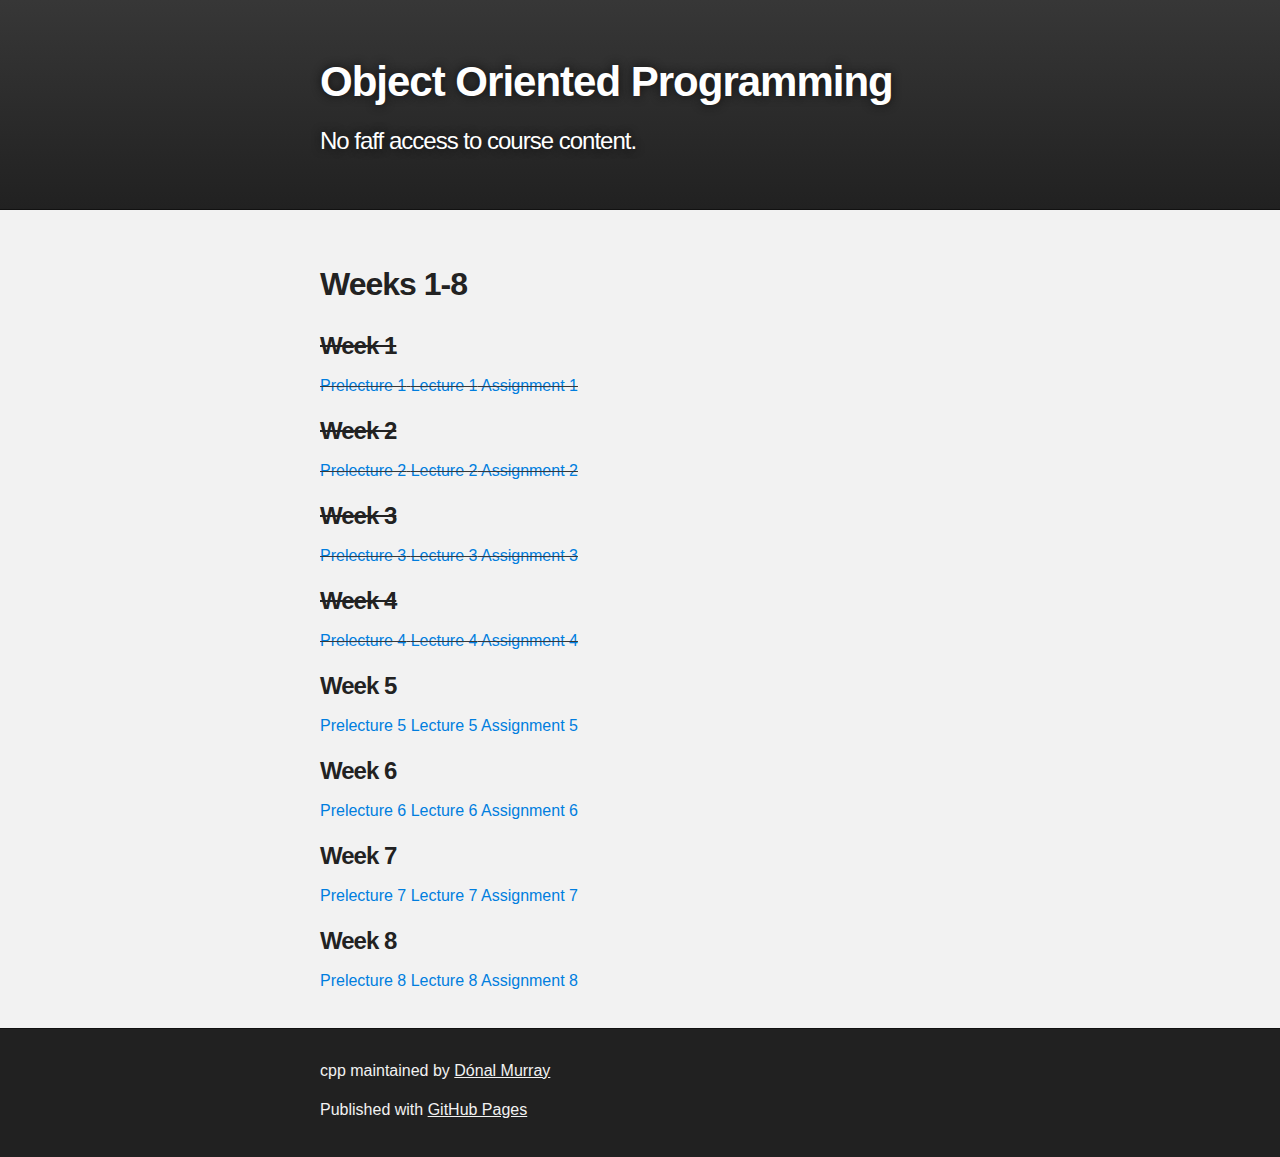
==== docs/index.html @ d68805d3 "Update website. Move to index and local css file to allow changes in future" ====
<!DOCTYPE html>
<html>

  <head>
    <meta charset='utf-8'>
    <meta http-equiv="X-UA-Compatible" content="chrome=1">
    <meta name="viewport" content="width=device-width,maximum-scale=2">
    <meta name="description" content="Object Oriented Programming : UoM C++ course assignments and final project">

    <link rel="stylesheet" type="text/css" media="screen" href="style.css">

    <title>Object Oriented Programming</title>
  </head>

  <body>

    <!-- HEADER -->
    <div id="header_wrap" class="outer">
        <header class="inner">
          <h1 id="project_title">Object Oriented Programming</h1>
          <h2 id="project_tagline">No faff access to course content.</h2>
        </header>
    </div>

    <!-- MAIN CONTENT -->
    <div id="main_content_wrap" class="outer">
      <section id="main_content" class="inner">
        <h2 id="weeks-1-8">Weeks 1-8</h2>
<h3 id="week-1"><del>Week 1</del></h3>
<p><del><a href="http://theory.physics.manchester.ac.uk/~mccsnrw/cplusplus/PreLecture1.pdf">Prelecture 1</a>
<a href="http://theory.physics.manchester.ac.uk/~mccsnrw/cplusplus/Lecture1.pdf">Lecture 1</a>
<a href="http://theory.physics.manchester.ac.uk/~mccsnrw/cplusplus/Assignment1.html">Assignment 1</a></del></p>

<h3 id="week-2"><del>Week 2</del></h3>
<p><del><a href="http://theory.physics.manchester.ac.uk/~mccsnrw/cplusplus/PreLecture2.pdf">Prelecture 2</a>
<a href="http://theory.physics.manchester.ac.uk/~mccsnrw/cplusplus/Lecture2.pdf">Lecture 2</a>
<a href="http://theory.physics.manchester.ac.uk/~mccsnrw/cplusplus/Assignment2.html">Assignment 2</a></del></p>

<h3 id="week-3"><del>Week 3</del></h3>
<p><del><a href="http://theory.physics.manchester.ac.uk/~mccsnrw/cplusplus/PreLecture3.pdf">Prelecture 3</a>
<a href="http://theory.physics.manchester.ac.uk/~mccsnrw/cplusplus/Lecture3.pdf">Lecture 3</a>
<a href="http://theory.physics.manchester.ac.uk/~mccsnrw/cplusplus/Assignment3.html">Assignment 3</a></del></p>

<h3 id="week-4"><del>Week 4</del></h3>
<p><del><a href="http://theory.physics.manchester.ac.uk/~mccsnrw/cplusplus/PreLecture4.pdf">Prelecture 4</a>
<a href="http://theory.physics.manchester.ac.uk/~mccsnrw/cplusplus/Lecture4.pdf">Lecture 4</a>
<a href="http://theory.physics.manchester.ac.uk/~mccsnrw/cplusplus/Assignment4.html">Assignment 4</a></del></p>

<h3 id="week-5">Week 5</h3>
<p><a href="http://theory.physics.manchester.ac.uk/~mccsnrw/cplusplus/PreLecture5.pdf">Prelecture 5</a>
<a href="http://theory.physics.manchester.ac.uk/~mccsnrw/cplusplus/Lecture5.pdf">Lecture 5</a>
<a href="http://theory.physics.manchester.ac.uk/~mccsnrw/cplusplus/Assignment5.html">Assignment 5</a></p>

<h3 id="week-6">Week 6</h3>
<p><a href="http://theory.physics.manchester.ac.uk/~mccsnrw/cplusplus/PreLecture6.pdf">Prelecture 6</a>
<a href="http://theory.physics.manchester.ac.uk/~mccsnrw/cplusplus/Lecture6.pdf">Lecture 6</a>
<a href="http://theory.physics.manchester.ac.uk/~mccsnrw/cplusplus/Assignment6.html">Assignment 6</a></p>

<h3 id="week-7">Week 7</h3>
<p><a href="http://theory.physics.manchester.ac.uk/~mccsnrw/cplusplus/PreLecture7.pdf">Prelecture 7</a>
<a href="http://theory.physics.manchester.ac.uk/~mccsnrw/cplusplus/Lecture7.pdf">Lecture 7</a>
<a href="http://theory.physics.manchester.ac.uk/~mccsnrw/cplusplus/Assignment7.html">Assignment 7</a></p>

<h3 id="week-8">Week 8</h3>
<p><a href="http://theory.physics.manchester.ac.uk/~mccsnrw/cplusplus/PreLecture8.pdf">Prelecture 8</a>
<a href="http://theory.physics.manchester.ac.uk/~mccsnrw/cplusplus/Lecture8.pdf">Lecture 8</a>
<a href="http://theory.physics.manchester.ac.uk/~mccsnrw/cplusplus/Assignment8.html">Assignment 8</a></p>

      </section>
    </div>

    <!-- FOOTER  -->
    <div id="footer_wrap" class="outer">
      <footer class="inner">

        <p class="copyright">cpp maintained by <a href="https://github.com/seadanda">Dónal Murray</a></p>

        <p>Published with <a href="https://pages.github.com">GitHub Pages</a></p>
      </footer>
    </div>


  </body>
</html>
---- docs/style.css ----
.highlight table td { padding: 5px; }

.highlight table pre { margin: 0; }

.highlight .cm { color: #999988; font-style: italic; }

.highlight .cp { color: #999999; font-weight: bold; }

.highlight .c1 { color: #999988; font-style: italic; }

.highlight .cs { color: #999999; font-weight: bold; font-style: italic; }

.highlight .c, .highlight .cd { color: #999988; font-style: italic; }

.highlight .err { color: #a61717; background-color: #e3d2d2; }

.highlight .gd { color: #000000; background-color: #ffdddd; }

.highlight .ge { color: #000000; font-style: italic; }

.highlight .gr { color: #aa0000; }

.highlight .gh { color: #999999; }

.highlight .gi { color: #000000; background-color: #ddffdd; }

.highlight .go { color: #888888; }

.highlight .gp { color: #555555; }

.highlight .gs { font-weight: bold; }

.highlight .gu { color: #aaaaaa; }

.highlight .gt { color: #aa0000; }

.highlight .kc { color: #000000; font-weight: bold; }

.highlight .kd { color: #000000; font-weight: bold; }

.highlight .kn { color: #000000; font-weight: bold; }

.highlight .kp { color: #000000; font-weight: bold; }

.highlight .kr { color: #000000; font-weight: bold; }

.highlight .kt { color: #445588; font-weight: bold; }

.highlight .k, .highlight .kv { color: #000000; font-weight: bold; }

.highlight .mf { color: #009999; }

.highlight .mh { color: #009999; }

.highlight .il { color: #009999; }

.highlight .mi { color: #009999; }

.highlight .mo { color: #009999; }

.highlight .m, .highlight .mb, .highlight .mx { color: #009999; }

.highlight .sb { color: #d14; }

.highlight .sc { color: #d14; }

.highlight .sd { color: #d14; }

.highlight .s2 { color: #d14; }

.highlight .se { color: #d14; }

.highlight .sh { color: #d14; }

.highlight .si { color: #d14; }

.highlight .sx { color: #d14; }

.highlight .sr { color: #009926; }

.highlight .s1 { color: #d14; }

.highlight .ss { color: #990073; }

.highlight .s { color: #d14; }

.highlight .na { color: #008080; }

.highlight .bp { color: #999999; }

.highlight .nb { color: #0086B3; }

.highlight .nc { color: #445588; font-weight: bold; }

.highlight .no { color: #008080; }

.highlight .nd { color: #3c5d5d; font-weight: bold; }

.highlight .ni { color: #800080; }

.highlight .ne { color: #990000; font-weight: bold; }

.highlight .nf { color: #990000; font-weight: bold; }

.highlight .nl { color: #990000; font-weight: bold; }

.highlight .nn { color: #555555; }

.highlight .nt { color: #000080; }

.highlight .vc { color: #008080; }

.highlight .vg { color: #008080; }

.highlight .vi { color: #008080; }

.highlight .nv { color: #008080; }

.highlight .ow { color: #000000; font-weight: bold; }

.highlight .o { color: #000000; font-weight: bold; }

.highlight .w { color: #bbbbbb; }

.highlight { background-color: #f8f8f8; }

/*******************************************************************************
MeyerWeb Reset
*******************************************************************************/
html, body, div, span, applet, object, iframe, h1, h2, h3, h4, h5, h6, p, blockquote, pre, a, abbr, acronym, address, big, cite, code, del, dfn, em, img, ins, kbd, q, s, samp, small, strike, strong, sub, sup, tt, var, b, u, i, center, dl, dt, dd, ol, ul, li, fieldset, form, label, legend, table, caption, tbody, tfoot, thead, tr, th, td, article, aside, canvas, details, embed, figure, figcaption, footer, header, hgroup, menu, nav, output, ruby, section, summary, time, mark, audio, video { margin: 0; padding: 0; border: 0; font: inherit; vertical-align: baseline; }

/* HTML5 display-role reset for older browsers */
article, aside, details, figcaption, figure, footer, header, hgroup, menu, nav, section { display: block; }

ol, ul { list-style: none; }

table { border-collapse: collapse; border-spacing: 0; }

/*******************************************************************************
Theme Styles
*******************************************************************************/
body { box-sizing: border-box; color: #373737; background: #212121; font-size: 16px; font-family: 'Myriad Pro', Calibri, Helvetica, Arial, sans-serif; line-height: 1.5; -webkit-font-smoothing: antialiased; }

h1, h2, h3, h4, h5, h6 { margin: 10px 0; font-weight: 700; color: #222222; font-family: 'Lucida Grande', 'Calibri', Helvetica, Arial, sans-serif; letter-spacing: -1px; }

h1 { font-size: 36px; font-weight: 700; }

h2 { padding-bottom: 10px; font-size: 32px; background: url("../images/bg_hr.png") repeat-x bottom; }

h3 { font-size: 24px; }

h4 { font-size: 21px; }

h5 { font-size: 18px; }

h6 { font-size: 16px; }

p { margin: 10px 0 15px 0; }

footer p { color: #f2f2f2; }

a { text-decoration: none; color: #007edf; text-shadow: none; transition: color 0.5s ease; transition: text-shadow 0.5s ease; -webkit-transition: color 0.5s ease; -webkit-transition: text-shadow 0.5s ease; -moz-transition: color 0.5s ease; -moz-transition: text-shadow 0.5s ease; -o-transition: color 0.5s ease; -o-transition: text-shadow 0.5s ease; -ms-transition: color 0.5s ease; -ms-transition: text-shadow 0.5s ease; }

a:hover, a:focus { text-decoration: underline; }

footer a { color: #F2F2F2; text-decoration: underline; }

em { font-style: italic; }

strong { font-weight: bold; }

img { position: relative; margin: 0 auto; max-width: 739px; padding: 5px; margin: 10px 0 10px 0; border: 1px solid #ebebeb; box-shadow: 0 0 5px #ebebeb; -webkit-box-shadow: 0 0 5px #ebebeb; -moz-box-shadow: 0 0 5px #ebebeb; -o-box-shadow: 0 0 5px #ebebeb; -ms-box-shadow: 0 0 5px #ebebeb; }

p img { display: inline; margin: 0; padding: 0; vertical-align: middle; text-align: center; border: none; }

pre, code { width: 100%; color: #222; background-color: #fff; font-family: Monaco, "Bitstream Vera Sans Mono", "Lucida Console", Terminal, monospace; font-size: 14px; border-radius: 2px; -moz-border-radius: 2px; -webkit-border-radius: 2px; }

pre { width: 100%; padding: 10px; box-shadow: 0 0 10px rgba(0, 0, 0, 0.1); overflow: auto; }

code { padding: 3px; margin: 0 3px; box-shadow: 0 0 10px rgba(0, 0, 0, 0.1); }

pre code { display: block; box-shadow: none; }

blockquote { color: #666; margin-bottom: 20px; padding: 0 0 0 20px; border-left: 3px solid #bbb; }

ul, ol, dl { margin-bottom: 15px; }

ul { list-style-position: inside; list-style: disc; padding-left: 20px; }

ol { list-style-position: inside; list-style: decimal; padding-left: 20px; }

dl dt { font-weight: bold; }

dl dd { padding-left: 20px; font-style: italic; }

dl p { padding-left: 20px; font-style: italic; }

hr { height: 1px; margin-bottom: 5px; border: none; background: url("../images/bg_hr.png") repeat-x center; }

table { border: 1px solid #373737; margin-bottom: 20px; text-align: left; }

th { font-family: 'Lucida Grande', 'Helvetica Neue', Helvetica, Arial, sans-serif; padding: 10px; background: #373737; color: #fff; }

td { padding: 10px; border: 1px solid #373737; }

form { background: #f2f2f2; padding: 20px; }

/*******************************************************************************
Full-Width Styles
*******************************************************************************/
.outer { width: 100%; }

.inner { position: relative; max-width: 640px; padding: 20px 10px; margin: 0 auto; }

#forkme_banner { display: block; position: absolute; top: 0; right: 10px; z-index: 10; padding: 10px 50px 10px 10px; color: #fff; background: url("../images/blacktocat.png") #0090ff no-repeat 95% 50%; font-weight: 700; box-shadow: 0 0 10px rgba(0, 0, 0, 0.5); border-bottom-left-radius: 2px; border-bottom-right-radius: 2px; }

#header_wrap { background: #212121; background: -moz-linear-gradient(top, #373737, #212121); background: -webkit-linear-gradient(top, #373737, #212121); background: -ms-linear-gradient(top, #373737, #212121); background: -o-linear-gradient(top, #373737, #212121); background: linear-gradient(top, #373737, #212121); }

#header_wrap .inner { padding: 50px 10px 30px 10px; }

#project_title { margin: 0; color: #fff; font-size: 42px; font-weight: 700; text-shadow: #111 0px 0px 10px; }

#project_tagline { color: #fff; font-size: 24px; font-weight: 300; background: none; text-shadow: #111 0px 0px 10px; }

#downloads { position: absolute; width: 210px; z-index: 10; bottom: -40px; right: 0; height: 70px; background: url("../images/icon_download.png") no-repeat 0% 90%; }

.zip_download_link { display: block; float: right; width: 90px; height: 70px; text-indent: -5000px; overflow: hidden; background: url(../images/sprite_download.png) no-repeat bottom left; }

.tar_download_link { display: block; float: right; width: 90px; height: 70px; text-indent: -5000px; overflow: hidden; background: url(../images/sprite_download.png) no-repeat bottom right; margin-left: 10px; }

.zip_download_link:hover { background: url(../images/sprite_download.png) no-repeat top left; }

.tar_download_link:hover { background: url(../images/sprite_download.png) no-repeat top right; }

#main_content_wrap { background: #f2f2f2; border-top: 1px solid #111; border-bottom: 1px solid #111; }

#main_content { padding-top: 40px; }

#footer_wrap { background: #212121; }

/*******************************************************************************
Small Device Styles
*******************************************************************************/
@media screen and (max-width: 480px) { body { font-size: 14px; }
  #downloads { display: none; }
  .inner { min-width: 320px; max-width: 480px; }
  #project_title { font-size: 32px; }
  h1 { font-size: 28px; }
  h2 { font-size: 24px; }
  h3 { font-size: 21px; }
  h4 { font-size: 18px; }
  h5 { font-size: 14px; }
  h6 { font-size: 12px; }
  code, pre { min-width: 320px; max-width: 480px; font-size: 11px; } }
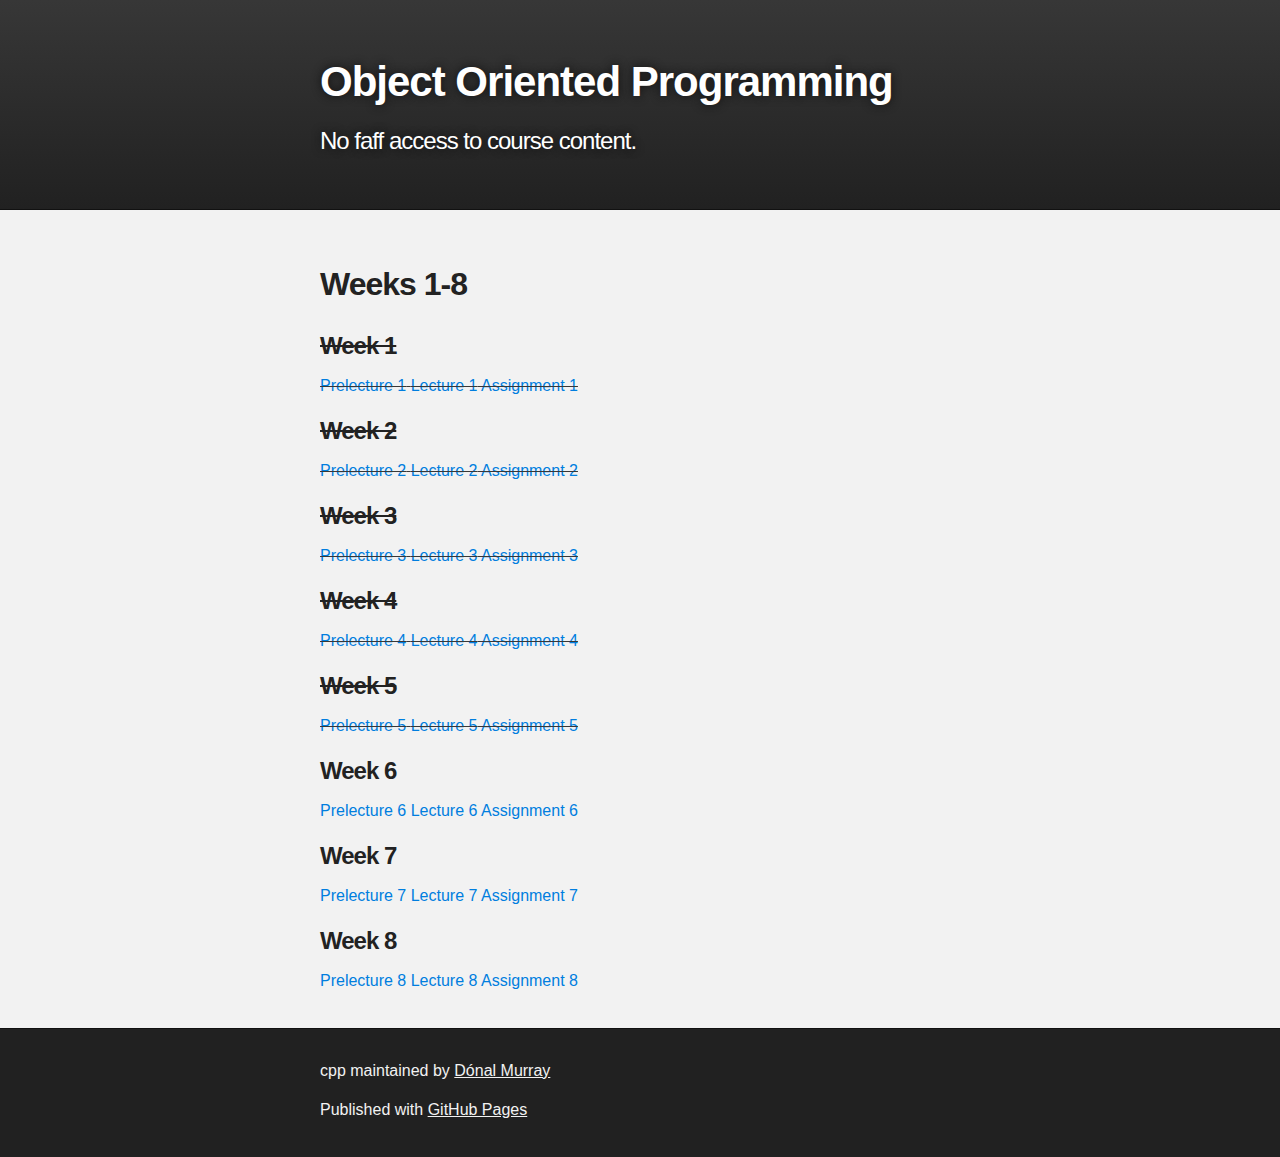
==== commit 87b2414b: "week 6 update" ====
--- a/docs/index.html
+++ b/docs/index.html
@@ -46,10 +46,10 @@
 <a href="http://theory.physics.manchester.ac.uk/~mccsnrw/cplusplus/Lecture4.pdf">Lecture 4</a>
 <a href="http://theory.physics.manchester.ac.uk/~mccsnrw/cplusplus/Assignment4.html">Assignment 4</a></del></p>
 
-<h3 id="week-5">Week 5</h3>
-<p><a href="http://theory.physics.manchester.ac.uk/~mccsnrw/cplusplus/PreLecture5.pdf">Prelecture 5</a>
+<h3 id="week-5"><del>Week 5</del></h3>
+<p><del><a href="http://theory.physics.manchester.ac.uk/~mccsnrw/cplusplus/PreLecture5.pdf">Prelecture 5</a>
 <a href="http://theory.physics.manchester.ac.uk/~mccsnrw/cplusplus/Lecture5.pdf">Lecture 5</a>
-<a href="http://theory.physics.manchester.ac.uk/~mccsnrw/cplusplus/Assignment5.html">Assignment 5</a></p>
+<a href="http://theory.physics.manchester.ac.uk/~mccsnrw/cplusplus/Assignment5.html">Assignment 5</a></del></p>
 
 <h3 id="week-6">Week 6</h3>
 <p><a href="http://theory.physics.manchester.ac.uk/~mccsnrw/cplusplus/PreLecture6.pdf">Prelecture 6</a>
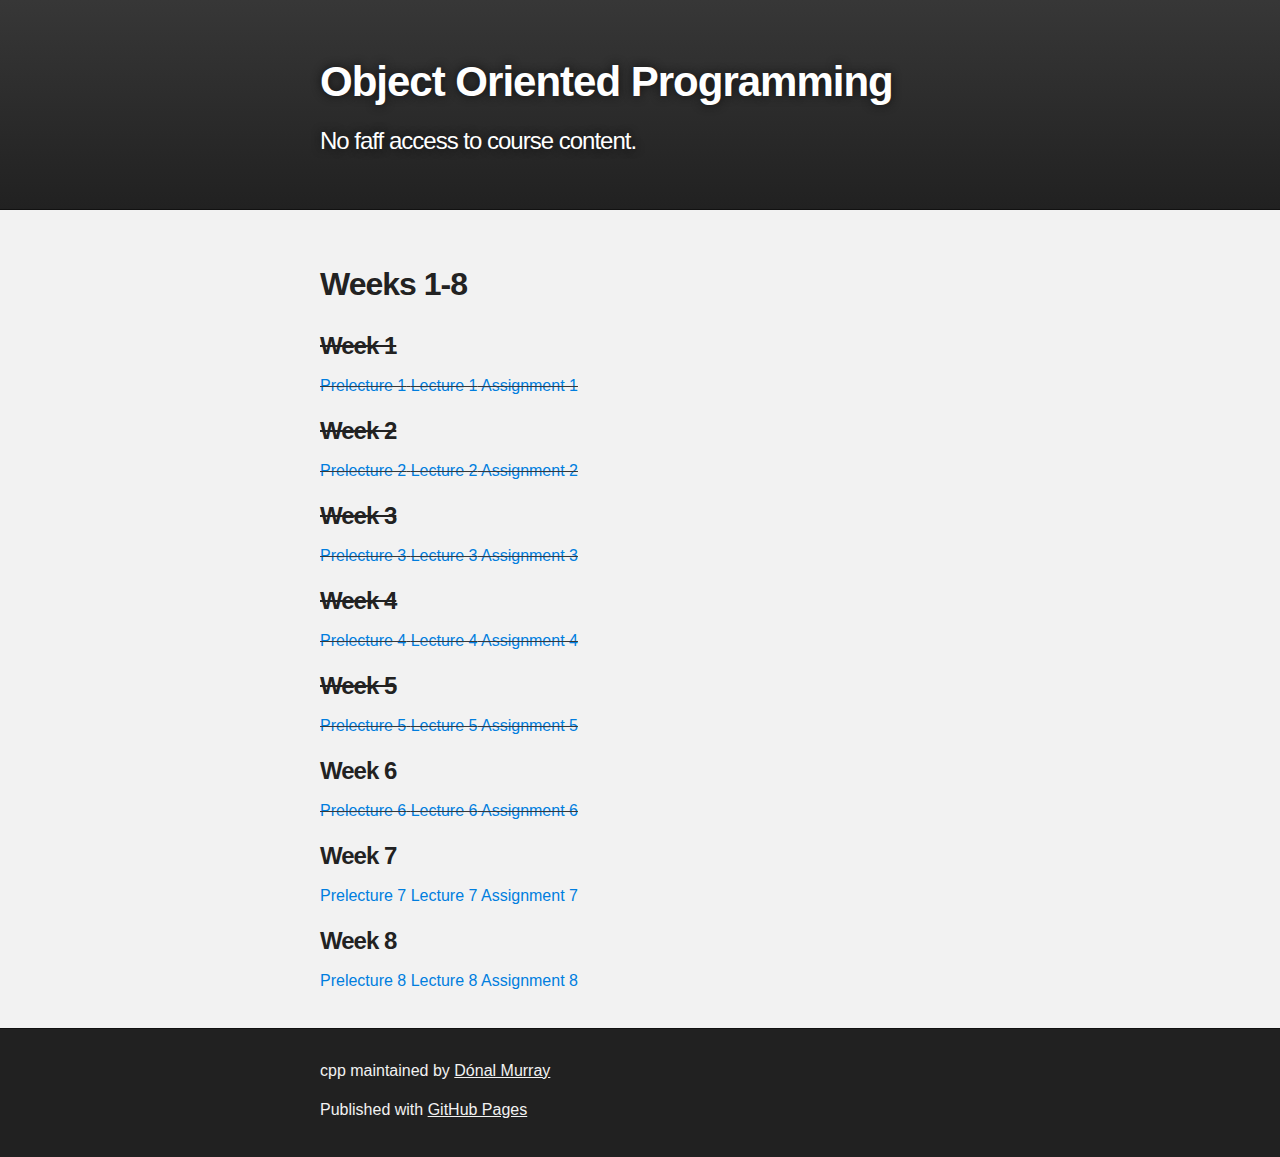
==== commit 2f4de865: "Update for week 7" ====
--- a/docs/index.html
+++ b/docs/index.html
@@ -52,9 +52,9 @@
 <a href="http://theory.physics.manchester.ac.uk/~mccsnrw/cplusplus/Assignment5.html">Assignment 5</a></del></p>
 
 <h3 id="week-6">Week 6</h3>
-<p><a href="http://theory.physics.manchester.ac.uk/~mccsnrw/cplusplus/PreLecture6.pdf">Prelecture 6</a>
+<p><del><a href="http://theory.physics.manchester.ac.uk/~mccsnrw/cplusplus/PreLecture6.pdf">Prelecture 6</a>
 <a href="http://theory.physics.manchester.ac.uk/~mccsnrw/cplusplus/Lecture6.pdf">Lecture 6</a>
-<a href="http://theory.physics.manchester.ac.uk/~mccsnrw/cplusplus/Assignment6.html">Assignment 6</a></p>
+<a href="http://theory.physics.manchester.ac.uk/~mccsnrw/cplusplus/Assignment6.html">Assignment 6</a></del></p>
 
 <h3 id="week-7">Week 7</h3>
 <p><a href="http://theory.physics.manchester.ac.uk/~mccsnrw/cplusplus/PreLecture7.pdf">Prelecture 7</a>
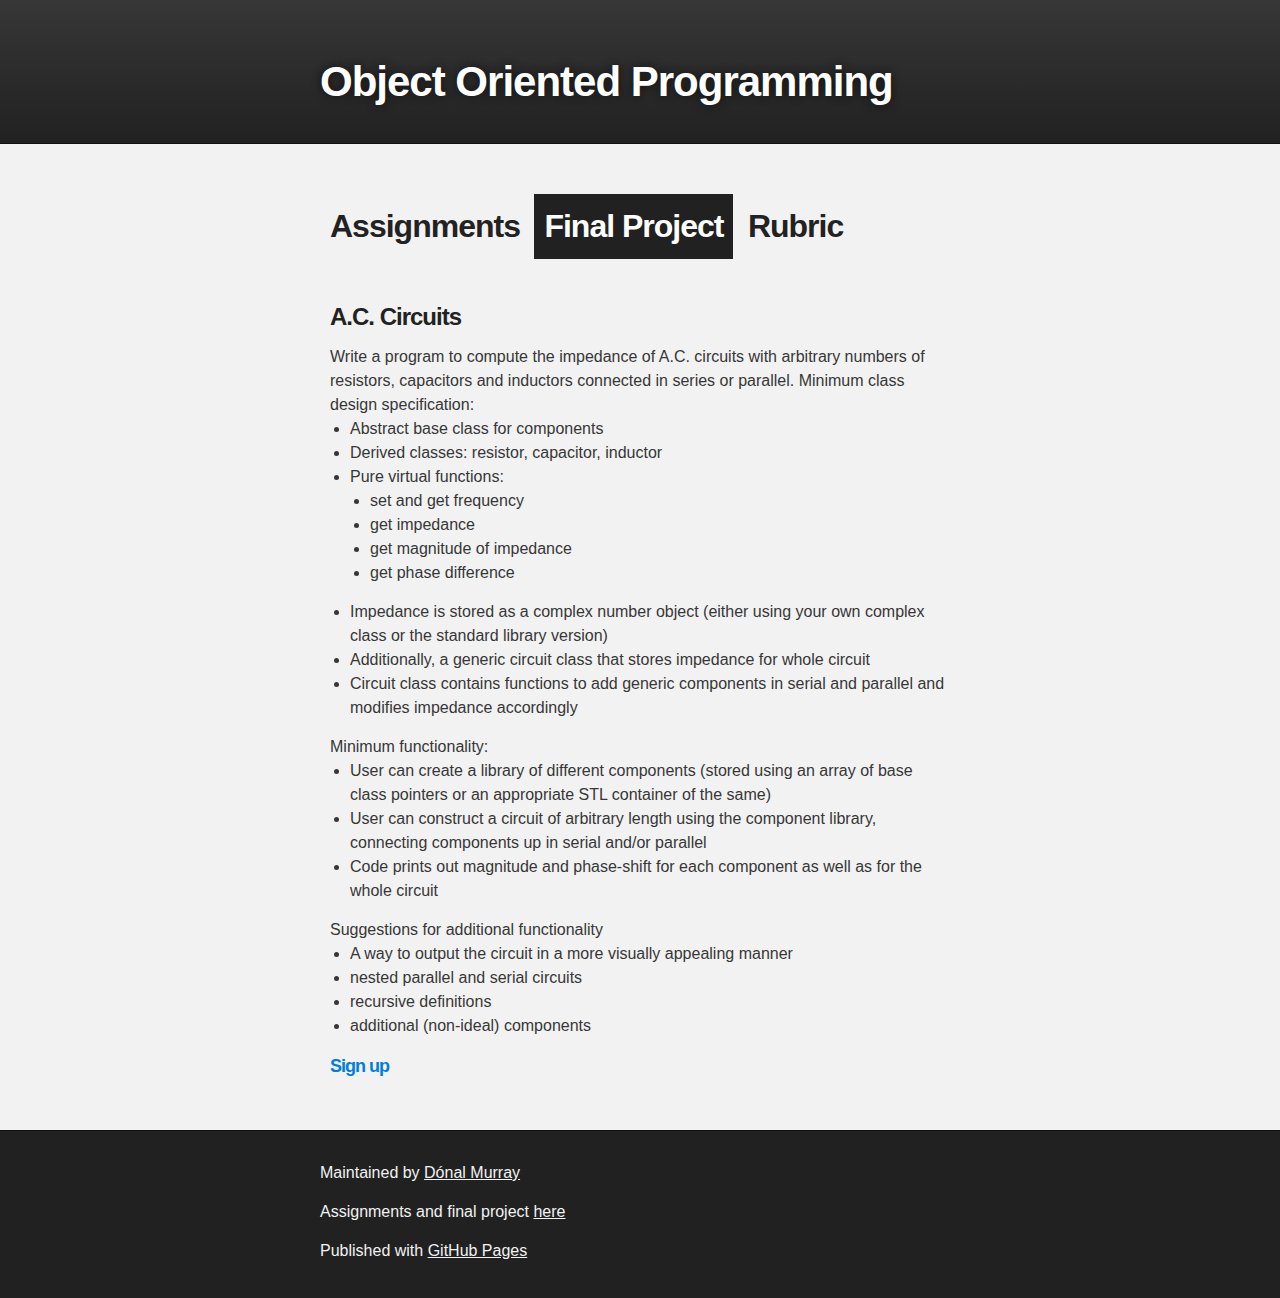
==== commit 24120dff: "Update to add project spec" ====
--- a/docs/index.html
+++ b/docs/index.html
@@ -5,7 +5,8 @@
     <meta charset='utf-8'>
     <meta http-equiv="X-UA-Compatible" content="chrome=1">
     <meta name="viewport" content="width=device-width,maximum-scale=2">
-    <meta name="description" content="Object Oriented Programming : UoM C++ course assignments and final project">
+    <meta name="description" content="Object Oriented Programming :
+      UoM C++ course assignments">
 
     <link rel="stylesheet" type="text/css" media="screen" href="style.css">
 
@@ -18,67 +19,197 @@
     <div id="header_wrap" class="outer">
         <header class="inner">
           <h1 id="project_title">Object Oriented Programming</h1>
-          <h2 id="project_tagline">No faff access to course content.</h2>
         </header>
     </div>
 
     <!-- MAIN CONTENT -->
     <div id="main_content_wrap" class="outer">
       <section id="main_content" class="inner">
-        <h2 id="weeks-1-8">Weeks 1-8</h2>
-<h3 id="week-1"><del>Week 1</del></h3>
-<p><del><a href="http://theory.physics.manchester.ac.uk/~mccsnrw/cplusplus/PreLecture1.pdf">Prelecture 1</a>
-<a href="http://theory.physics.manchester.ac.uk/~mccsnrw/cplusplus/Lecture1.pdf">Lecture 1</a>
-<a href="http://theory.physics.manchester.ac.uk/~mccsnrw/cplusplus/Assignment1.html">Assignment 1</a></del></p>
-
-<h3 id="week-2"><del>Week 2</del></h3>
-<p><del><a href="http://theory.physics.manchester.ac.uk/~mccsnrw/cplusplus/PreLecture2.pdf">Prelecture 2</a>
-<a href="http://theory.physics.manchester.ac.uk/~mccsnrw/cplusplus/Lecture2.pdf">Lecture 2</a>
-<a href="http://theory.physics.manchester.ac.uk/~mccsnrw/cplusplus/Assignment2.html">Assignment 2</a></del></p>
-
-<h3 id="week-3"><del>Week 3</del></h3>
-<p><del><a href="http://theory.physics.manchester.ac.uk/~mccsnrw/cplusplus/PreLecture3.pdf">Prelecture 3</a>
-<a href="http://theory.physics.manchester.ac.uk/~mccsnrw/cplusplus/Lecture3.pdf">Lecture 3</a>
-<a href="http://theory.physics.manchester.ac.uk/~mccsnrw/cplusplus/Assignment3.html">Assignment 3</a></del></p>
-
-<h3 id="week-4"><del>Week 4</del></h3>
-<p><del><a href="http://theory.physics.manchester.ac.uk/~mccsnrw/cplusplus/PreLecture4.pdf">Prelecture 4</a>
-<a href="http://theory.physics.manchester.ac.uk/~mccsnrw/cplusplus/Lecture4.pdf">Lecture 4</a>
-<a href="http://theory.physics.manchester.ac.uk/~mccsnrw/cplusplus/Assignment4.html">Assignment 4</a></del></p>
-
-<h3 id="week-5"><del>Week 5</del></h3>
-<p><del><a href="http://theory.physics.manchester.ac.uk/~mccsnrw/cplusplus/PreLecture5.pdf">Prelecture 5</a>
-<a href="http://theory.physics.manchester.ac.uk/~mccsnrw/cplusplus/Lecture5.pdf">Lecture 5</a>
-<a href="http://theory.physics.manchester.ac.uk/~mccsnrw/cplusplus/Assignment5.html">Assignment 5</a></del></p>
-
-<h3 id="week-6">Week 6</h3>
-<p><del><a href="http://theory.physics.manchester.ac.uk/~mccsnrw/cplusplus/PreLecture6.pdf">Prelecture 6</a>
-<a href="http://theory.physics.manchester.ac.uk/~mccsnrw/cplusplus/Lecture6.pdf">Lecture 6</a>
-<a href="http://theory.physics.manchester.ac.uk/~mccsnrw/cplusplus/Assignment6.html">Assignment 6</a></del></p>
-
-<h3 id="week-7">Week 7</h3>
-<p><a href="http://theory.physics.manchester.ac.uk/~mccsnrw/cplusplus/PreLecture7.pdf">Prelecture 7</a>
-<a href="http://theory.physics.manchester.ac.uk/~mccsnrw/cplusplus/Lecture7.pdf">Lecture 7</a>
-<a href="http://theory.physics.manchester.ac.uk/~mccsnrw/cplusplus/Assignment7.html">Assignment 7</a></p>
-
-<h3 id="week-8">Week 8</h3>
-<p><a href="http://theory.physics.manchester.ac.uk/~mccsnrw/cplusplus/PreLecture8.pdf">Prelecture 8</a>
-<a href="http://theory.physics.manchester.ac.uk/~mccsnrw/cplusplus/Lecture8.pdf">Lecture 8</a>
-<a href="http://theory.physics.manchester.ac.uk/~mccsnrw/cplusplus/Assignment8.html">Assignment 8</a></p>
-
+        <div class="tab">
+          <button class="tablinks" onclick="openPage(event, 'Assignments')">Assignments</button>
+          <button class="tablinks" onclick="openPage(event, 'Project')" id="defaultOpen">Final Project</button>
+          <button class="tablinks" onclick="openPage(event, 'Marks')">Rubric</button>
+        </div>
+
+        <div id="Assignments" class="tabcontent">
+          <h3 id="week-1"><del>Week 1</del></h3>
+          <p><del><a href="http://theory.physics.manchester.ac.uk/~mccsnrw/cplusplus/PreLecture1.pdf">Prelecture 1</a>
+            <a href="http://theory.physics.manchester.ac.uk/~mccsnrw/cplusplus/Lecture1.pdf">Lecture 1</a>
+            <a href="http://theory.physics.manchester.ac.uk/~mccsnrw/cplusplus/Assignment1.html">Assignment 1</a></del></p>
+
+          <h3 id="week-2"><del>Week 2</del></h3>
+          <p><del><a href="http://theory.physics.manchester.ac.uk/~mccsnrw/cplusplus/PreLecture2.pdf">Prelecture 2</a>
+            <a href="http://theory.physics.manchester.ac.uk/~mccsnrw/cplusplus/Lecture2.pdf">Lecture 2</a>
+            <a href="http://theory.physics.manchester.ac.uk/~mccsnrw/cplusplus/Assignment2.html">Assignment 2</a></del></p>
+
+          <h3 id="week-3"><del>Week 3</del></h3>
+          <p><del><a href="http://theory.physics.manchester.ac.uk/~mccsnrw/cplusplus/PreLecture3.pdf">Prelecture 3</a>
+            <a href="http://theory.physics.manchester.ac.uk/~mccsnrw/cplusplus/Lecture3.pdf">Lecture 3</a>
+            <a href="http://theory.physics.manchester.ac.uk/~mccsnrw/cplusplus/Assignment3.html">Assignment 3</a></del></p>
+
+          <h3 id="week-4"><del>Week 4</del></h3>
+          <p><del><a href="http://theory.physics.manchester.ac.uk/~mccsnrw/cplusplus/PreLecture4.pdf">Prelecture 4</a>
+            <a href="http://theory.physics.manchester.ac.uk/~mccsnrw/cplusplus/Lecture4.pdf">Lecture 4</a>
+            <a href="http://theory.physics.manchester.ac.uk/~mccsnrw/cplusplus/Assignment4.html">Assignment 4</a></del></p>
+
+          <h3 id="week-5"><del>Week 5</del></h3>
+          <p><del><a href="http://theory.physics.manchester.ac.uk/~mccsnrw/cplusplus/PreLecture5.pdf">Prelecture 5</a>
+            <a href="http://theory.physics.manchester.ac.uk/~mccsnrw/cplusplus/Lecture5.pdf">Lecture 5</a>
+            <a href="http://theory.physics.manchester.ac.uk/~mccsnrw/cplusplus/Assignment5.html">Assignment 5</a></del></p>
+
+          <h3 id="week-6"><del>Week 6</del></h3>
+          <p><del><a href="http://theory.physics.manchester.ac.uk/~mccsnrw/cplusplus/PreLecture6.pdf">Prelecture 6</a>
+            <a href="http://theory.physics.manchester.ac.uk/~mccsnrw/cplusplus/Lecture6.pdf">Lecture 6</a>
+            <a href="http://theory.physics.manchester.ac.uk/~mccsnrw/cplusplus/Assignment6.html">Assignment 6</a></del></p>
+
+          <h3 id="week-7"><del>Week 7</del></h3>
+          <p><del><a href="http://theory.physics.manchester.ac.uk/~mccsnrw/cplusplus/PreLecture7.pdf">Prelecture 7</a>
+            <a href="http://theory.physics.manchester.ac.uk/~mccsnrw/cplusplus/Lecture7.pdf">Lecture 7</a>
+            <a href="http://theory.physics.manchester.ac.uk/~mccsnrw/cplusplus/Assignment7.html">Assignment 7</a></del></p>
+
+          <h3 id="week-8"><del>Week 8</del></h3>
+          <p><del><a href="http://theory.physics.manchester.ac.uk/~mccsnrw/cplusplus/PreLecture8.pdf">Prelecture 8</a>
+            <a href="http://theory.physics.manchester.ac.uk/~mccsnrw/cplusplus/Lecture8.pdf">Lecture 8</a>
+            <a href="http://theory.physics.manchester.ac.uk/~mccsnrw/cplusplus/Assignment8.html">Assignment 8</a></del></p>
+
+        </div>
+
+        <div id="Project" class="tabcontent">
+          <h3>A.C. Circuits</h3>
+          Write a program to compute the impedance of A.C. circuits with
+          arbitrary numbers of resistors, capacitors and inductors connected in
+          series or parallel.
+          <b>Minimum</b> class design specification:
+          <ul>
+            <li>Abstract base class for components</li>
+            <li>Derived classes: resistor, capacitor, inductor</li>
+            <li>Pure virtual functions:
+              <ul>
+                <li>set and get frequency</li>
+                <li>get impedance</li>
+                <li>get magnitude of impedance</li>
+                <li>get phase difference</li>
+              </ul>
+            </li>
+            <li>Impedance is stored as a complex number object (either using
+              your own complex class or the standard library version)</li>
+            <li>Additionally, a generic circuit class that stores impedance for
+              whole circuit</li>
+            <li>Circuit class contains functions to add generic components in
+              serial and parallel and modifies impedance accordingly</li>
+          </ul>
+          <b>Minimum</b> functionality:
+          <ul>
+            <li>User can create a library of different components (stored using
+              an array of base class pointers or an appropriate STL container
+              of the same)</li>
+            <li>User can construct a circuit of arbitrary length using the
+              component library, connecting components up in serial and/or
+              parallel</li>
+            <li>Code prints out magnitude and phase-shift for each component as
+              well as for the whole circuit</li>
+          </ul>
+
+          <b>Suggestions</b> for additional functionality
+          <ul>
+            <li>A way to output the circuit in a more visually appealing
+              manner</li>
+            <li>nested parallel and serial circuits</li>
+            <li>recursive definitions</li>
+            <li>additional (non-ideal) components</li>
+          </ul>
+          <h5><a target ="_blank" href="https://online.manchester.ac.uk/webapps/bb-group-mgmt-LEARN/execute/groupContentList?course_id=_42976_1&content_id=_4594653_1&group_id=_136069_1&action=contentLinkList&mode=view">
+            Sign up</a></h5>
+        </div>
+
+        <div id="Marks" class="tabcontent">
+          <h2>Deadline: 23:59 15th May 2017</h2>
+          <h4>Source code design and implementation [42 marks]</h4>
+            <ol>
+              <li>Presentation and structure of code [7]:</li>
+                <ul>
+                  <li>choice of variable names</li>
+                  <li>use of comments</li>
+                  <li>organisation of the code</li>
+                  <li>separation in independent files</li>
+                </ul>
+              </li>
+              <li>Use of classes, their design and features [7]</li>
+                <ul>
+                  <li>classes uses to enhance the code</li>
+                  <li>presence of a class hierarchy</li>
+                  <li>class functions used consistently and well</li>
+                </ul>
+              </li>
+              <li>Main program: implementation and use of class [7]</li>
+                <ul>
+                  <li>A succinct main function</li>
+                  <li>Effective use of functions</li>
+                  <li>Classes used and tested well by the code</li>
+                </ul>
+              <li>Innovation: Advanced C++ features [13]</li>
+              <li>Innovation: Advanced functionality [8]</li>
+            </ol>
+            <p>Submit source code, header files, data files as a zip file via
+              blackboard.</p>
+
+            <h4>Project report [25 marks]</h4>
+            <ol>
+              <li>Presentation [5]</li>
+              <li>Quality of written content [10]</li>
+              <li>Explanation of code features [10]</li>
+            </ol>
+            <p>This should describe the details of algorithm design,
+              implementation and results. Please include your name and
+              registration number on the front cover.</p>
+            <p>Specifically, it should contain the following:</p>
+            <h5>tl;dr: 2500 words. Abstract, intro, code, results,
+              discussion.</h5>
+            <ul>
+              <li>Abstract (brief summary of the objectives, method and
+                results)</li>
+              <li>Introduction (brief description of the project you have
+                chosen)</li>
+              <li>Code design and implementation (details of code written)</li>
+              <li>Results (illustrates how code is used including input and
+                output details)</li>
+              <li>Discussion and conclusions (include discussion of how code
+                could be improved/extended beyond project)</li>
+            </ul>
+        </div>
       </section>
     </div>
+    <script>
+      document.getElementById("defaultOpen").click(); // default tab
+      function openPage(evt, pageName) {
+        var i, tabcontent, tablinks;
+
+        // Get all elements with class="tabcontent" and hide them
+        tabcontent = document.getElementsByClassName("tabcontent");
+        for (i = 0; i < tabcontent.length; i++) {
+          tabcontent[i].style.display = "none";
+        }
+
+        // Get all elements with class="tablinks" and remove the class "active"
+        tablinks = document.getElementsByClassName("tablinks");
+        for (i = 0; i < tablinks.length; i++) {
+          tablinks[i].className = tablinks[i].className.replace(" active", "");
+        }
+
+        // Show the current tab, add class "active"
+        document.getElementById(pageName).style.display = "block";
+        evt.currentTarget.className += " active";
+      }
+    </script>
 
     <!-- FOOTER  -->
     <div id="footer_wrap" class="outer">
       <footer class="inner">
-
-        <p class="copyright">cpp maintained by <a href="https://github.com/seadanda">Dónal Murray</a></p>
+        <p class="copyright">Maintained by <a href="https://github.com/seadanda">Dónal Murray</a></p>
+        <p class="copyright">Assignments and final project <a href="https://github.com/seadanda/cpp">here</a></p>
 
         <p>Published with <a href="https://pages.github.com">GitHub Pages</a></p>
       </footer>
     </div>
-
-
   </body>
 </html>
--- a/docs/style.css
+++ b/docs/style.css
@@ -141,11 +141,11 @@
 *******************************************************************************/
 body { box-sizing: border-box; color: #373737; background: #212121; font-size: 16px; font-family: 'Myriad Pro', Calibri, Helvetica, Arial, sans-serif; line-height: 1.5; -webkit-font-smoothing: antialiased; }
 
-h1, h2, h3, h4, h5, h6 { margin: 10px 0; font-weight: 700; color: #222222; font-family: 'Lucida Grande', 'Calibri', Helvetica, Arial, sans-serif; letter-spacing: -1px; }
+h1, h2, h3, h4, h5, h6, button { margin: 10px 0; font-weight: 700; color: #222222; font-family: 'Lucida Grande', 'Calibri', Helvetica, Arial, sans-serif; letter-spacing: -1px; }
 
 h1 { font-size: 36px; font-weight: 700; }
 
-h2 { padding-bottom: 10px; font-size: 32px; background: url("../images/bg_hr.png") repeat-x bottom; }
+h2, button { padding-bottom: 10px; font-size: 32px; background: url("../images/bg_hr.png") repeat-x bottom; }
 
 h3 { font-size: 24px; }
 
@@ -205,12 +205,31 @@
 
 form { background: #f2f2f2; padding: 20px; }
 
+div.tab { overflow: hidden; }
+
+div.tab button {
+    background-color: inherit;
+    font-size: 30px
+    float: center;
+    border: none;
+    outline: none;
+    cursor: pointer;
+    padding: 14px 10px;
+    transition: 0s;
+}
+
+div.tab button:hover { background-color: #ddd; }
+
+div.tab button.active { background: #212121; color: #fff; font-weight: 700; text-shadow: #111}
+
 /*******************************************************************************
 Full-Width Styles
 *******************************************************************************/
 .outer { width: 100%; }
 
-.inner { position: relative; max-width: 640px; padding: 20px 10px; margin: 0 auto; }
+.inner { position: relative; max-width: 640px; padding: 20px 0px; margin: 0 auto; }
+
+.tabcontent { position: relative; max-width: 640px; padding: 20px 10px; margin: 0 auto; }
 
 #forkme_banner { display: block; position: absolute; top: 0; right: 10px; z-index: 10; padding: 10px 50px 10px 10px; color: #fff; background: url("../images/blacktocat.png") #0090ff no-repeat 95% 50%; font-weight: 700; box-shadow: 0 0 10px rgba(0, 0, 0, 0.5); border-bottom-left-radius: 2px; border-bottom-right-radius: 2px; }
 
@@ -223,14 +242,6 @@
 #project_tagline { color: #fff; font-size: 24px; font-weight: 300; background: none; text-shadow: #111 0px 0px 10px; }
 
 #downloads { position: absolute; width: 210px; z-index: 10; bottom: -40px; right: 0; height: 70px; background: url("../images/icon_download.png") no-repeat 0% 90%; }
-
-.zip_download_link { display: block; float: right; width: 90px; height: 70px; text-indent: -5000px; overflow: hidden; background: url(../images/sprite_download.png) no-repeat bottom left; }
-
-.tar_download_link { display: block; float: right; width: 90px; height: 70px; text-indent: -5000px; overflow: hidden; background: url(../images/sprite_download.png) no-repeat bottom right; margin-left: 10px; }
-
-.zip_download_link:hover { background: url(../images/sprite_download.png) no-repeat top left; }
-
-.tar_download_link:hover { background: url(../images/sprite_download.png) no-repeat top right; }
 
 #main_content_wrap { background: #f2f2f2; border-top: 1px solid #111; border-bottom: 1px solid #111; }
 
@@ -246,7 +257,7 @@
   .inner { min-width: 320px; max-width: 480px; }
   #project_title { font-size: 32px; }
   h1 { font-size: 28px; }
-  h2 { font-size: 24px; }
+  h2, button { font-size: 24px; }
   h3 { font-size: 21px; }
   h4 { font-size: 18px; }
   h5 { font-size: 14px; }
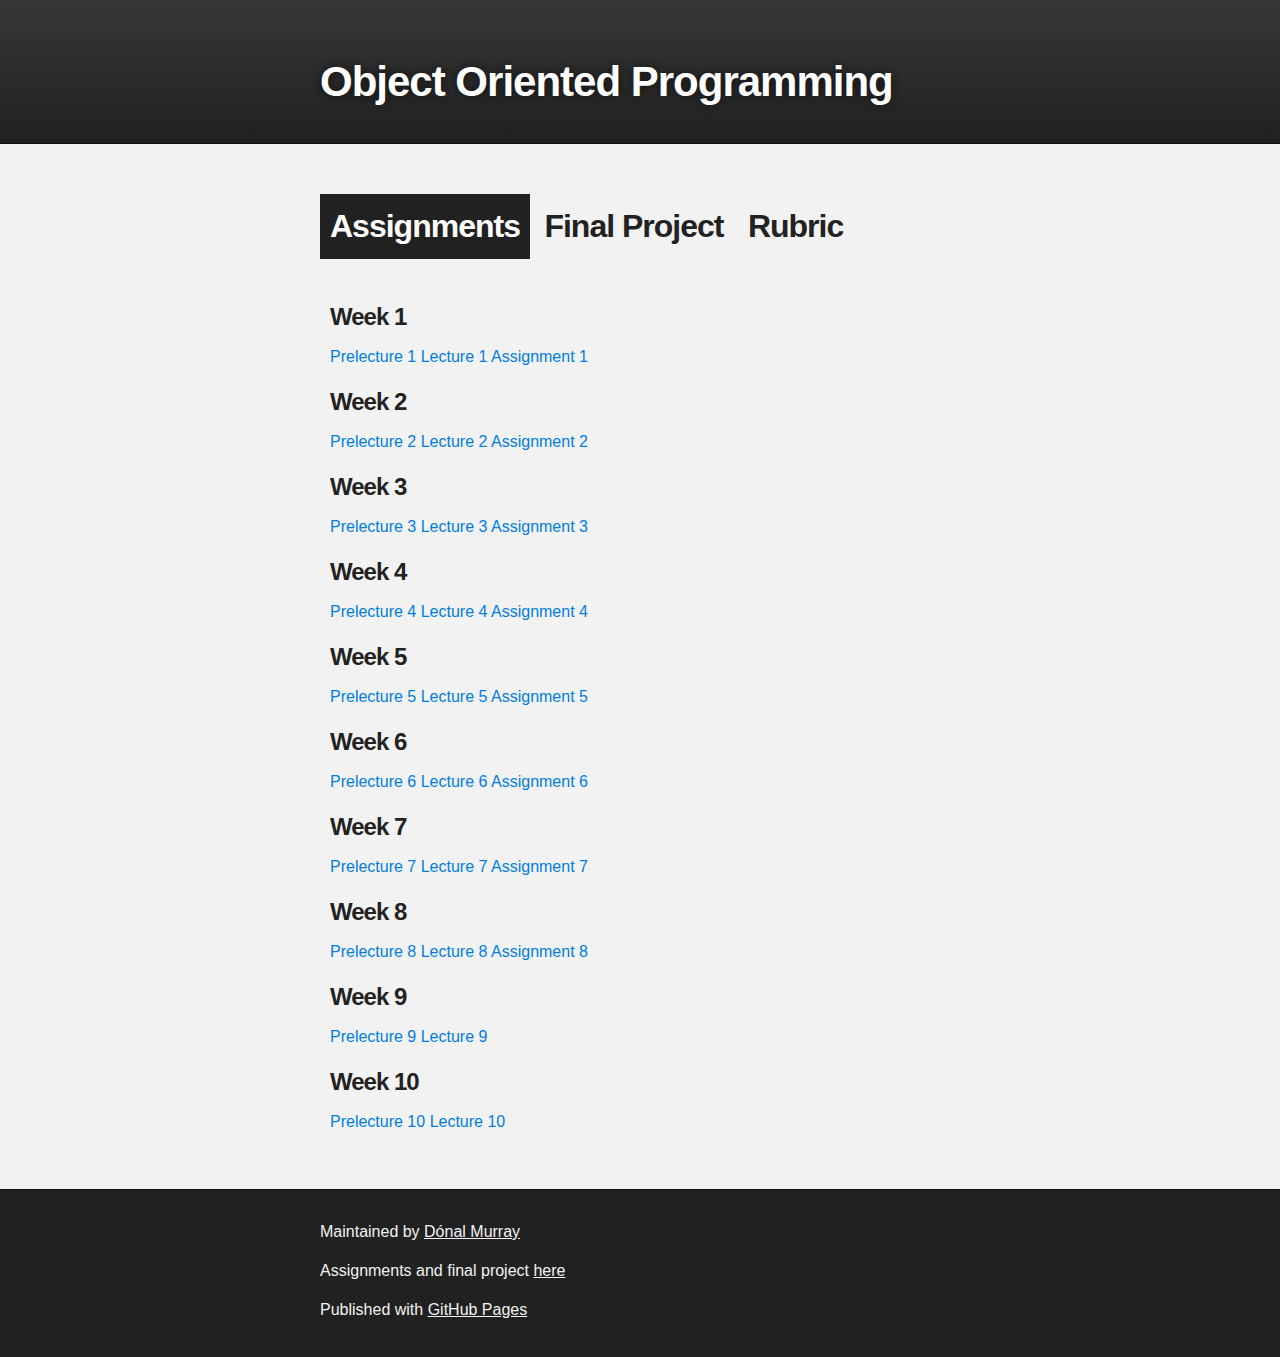
==== commit 3b50e473: "Make assignments the initial page" ====
--- a/docs/index.html
+++ b/docs/index.html
@@ -26,52 +26,60 @@
     <div id="main_content_wrap" class="outer">
       <section id="main_content" class="inner">
         <div class="tab">
-          <button class="tablinks" onclick="openPage(event, 'Assignments')">Assignments</button>
-          <button class="tablinks" onclick="openPage(event, 'Project')" id="defaultOpen">Final Project</button>
+          <button class="tablinks" onclick="openPage(event, 'Assignments')" id="defaultOpen">Assignments</button>
+          <button class="tablinks" onclick="openPage(event, 'Project')">Final Project</button>
           <button class="tablinks" onclick="openPage(event, 'Marks')">Rubric</button>
         </div>
 
         <div id="Assignments" class="tabcontent">
-          <h3 id="week-1"><del>Week 1</del></h3>
-          <p><del><a href="http://theory.physics.manchester.ac.uk/~mccsnrw/cplusplus/PreLecture1.pdf">Prelecture 1</a>
+          <h3 id="week-1">Week 1</h3>
+          <p><a href="http://theory.physics.manchester.ac.uk/~mccsnrw/cplusplus/PreLecture1.pdf">Prelecture 1</a>
             <a href="http://theory.physics.manchester.ac.uk/~mccsnrw/cplusplus/Lecture1.pdf">Lecture 1</a>
-            <a href="http://theory.physics.manchester.ac.uk/~mccsnrw/cplusplus/Assignment1.html">Assignment 1</a></del></p>
-
-          <h3 id="week-2"><del>Week 2</del></h3>
-          <p><del><a href="http://theory.physics.manchester.ac.uk/~mccsnrw/cplusplus/PreLecture2.pdf">Prelecture 2</a>
+            <a href="http://theory.physics.manchester.ac.uk/~mccsnrw/cplusplus/Assignment1.html">Assignment 1</a></p>
+
+          <h3 id="week-2">Week 2</h3>
+          <p><a href="http://theory.physics.manchester.ac.uk/~mccsnrw/cplusplus/PreLecture2.pdf">Prelecture 2</a>
             <a href="http://theory.physics.manchester.ac.uk/~mccsnrw/cplusplus/Lecture2.pdf">Lecture 2</a>
-            <a href="http://theory.physics.manchester.ac.uk/~mccsnrw/cplusplus/Assignment2.html">Assignment 2</a></del></p>
-
-          <h3 id="week-3"><del>Week 3</del></h3>
-          <p><del><a href="http://theory.physics.manchester.ac.uk/~mccsnrw/cplusplus/PreLecture3.pdf">Prelecture 3</a>
+            <a href="http://theory.physics.manchester.ac.uk/~mccsnrw/cplusplus/Assignment2.html">Assignment 2</a></p>
+
+          <h3 id="week-3">Week 3</h3>
+          <p><a href="http://theory.physics.manchester.ac.uk/~mccsnrw/cplusplus/PreLecture3.pdf">Prelecture 3</a>
             <a href="http://theory.physics.manchester.ac.uk/~mccsnrw/cplusplus/Lecture3.pdf">Lecture 3</a>
-            <a href="http://theory.physics.manchester.ac.uk/~mccsnrw/cplusplus/Assignment3.html">Assignment 3</a></del></p>
-
-          <h3 id="week-4"><del>Week 4</del></h3>
-          <p><del><a href="http://theory.physics.manchester.ac.uk/~mccsnrw/cplusplus/PreLecture4.pdf">Prelecture 4</a>
+            <a href="http://theory.physics.manchester.ac.uk/~mccsnrw/cplusplus/Assignment3.html">Assignment 3</a></p>
+
+          <h3 id="week-4">Week 4</h3>
+          <p><a href="http://theory.physics.manchester.ac.uk/~mccsnrw/cplusplus/PreLecture4.pdf">Prelecture 4</a>
             <a href="http://theory.physics.manchester.ac.uk/~mccsnrw/cplusplus/Lecture4.pdf">Lecture 4</a>
-            <a href="http://theory.physics.manchester.ac.uk/~mccsnrw/cplusplus/Assignment4.html">Assignment 4</a></del></p>
-
-          <h3 id="week-5"><del>Week 5</del></h3>
-          <p><del><a href="http://theory.physics.manchester.ac.uk/~mccsnrw/cplusplus/PreLecture5.pdf">Prelecture 5</a>
+            <a href="http://theory.physics.manchester.ac.uk/~mccsnrw/cplusplus/Assignment4.html">Assignment 4</a></p>
+
+          <h3 id="week-5">Week 5</h3>
+          <p><a href="http://theory.physics.manchester.ac.uk/~mccsnrw/cplusplus/PreLecture5.pdf">Prelecture 5</a>
             <a href="http://theory.physics.manchester.ac.uk/~mccsnrw/cplusplus/Lecture5.pdf">Lecture 5</a>
-            <a href="http://theory.physics.manchester.ac.uk/~mccsnrw/cplusplus/Assignment5.html">Assignment 5</a></del></p>
-
-          <h3 id="week-6"><del>Week 6</del></h3>
-          <p><del><a href="http://theory.physics.manchester.ac.uk/~mccsnrw/cplusplus/PreLecture6.pdf">Prelecture 6</a>
+            <a href="http://theory.physics.manchester.ac.uk/~mccsnrw/cplusplus/Assignment5.html">Assignment 5</a></p>
+
+          <h3 id="week-6">Week 6</h3>
+          <p><a href="http://theory.physics.manchester.ac.uk/~mccsnrw/cplusplus/PreLecture6.pdf">Prelecture 6</a>
             <a href="http://theory.physics.manchester.ac.uk/~mccsnrw/cplusplus/Lecture6.pdf">Lecture 6</a>
-            <a href="http://theory.physics.manchester.ac.uk/~mccsnrw/cplusplus/Assignment6.html">Assignment 6</a></del></p>
-
-          <h3 id="week-7"><del>Week 7</del></h3>
-          <p><del><a href="http://theory.physics.manchester.ac.uk/~mccsnrw/cplusplus/PreLecture7.pdf">Prelecture 7</a>
+            <a href="http://theory.physics.manchester.ac.uk/~mccsnrw/cplusplus/Assignment6.html">Assignment 6</a></p>
+
+          <h3 id="week-7">Week 7</h3>
+          <p><a href="http://theory.physics.manchester.ac.uk/~mccsnrw/cplusplus/PreLecture7.pdf">Prelecture 7</a>
             <a href="http://theory.physics.manchester.ac.uk/~mccsnrw/cplusplus/Lecture7.pdf">Lecture 7</a>
-            <a href="http://theory.physics.manchester.ac.uk/~mccsnrw/cplusplus/Assignment7.html">Assignment 7</a></del></p>
-
-          <h3 id="week-8"><del>Week 8</del></h3>
-          <p><del><a href="http://theory.physics.manchester.ac.uk/~mccsnrw/cplusplus/PreLecture8.pdf">Prelecture 8</a>
+            <a href="http://theory.physics.manchester.ac.uk/~mccsnrw/cplusplus/Assignment7.html">Assignment 7</a></p>
+
+          <h3 id="week-8">Week 8</h3>
+          <p><a href="http://theory.physics.manchester.ac.uk/~mccsnrw/cplusplus/PreLecture8.pdf">Prelecture 8</a>
             <a href="http://theory.physics.manchester.ac.uk/~mccsnrw/cplusplus/Lecture8.pdf">Lecture 8</a>
-            <a href="http://theory.physics.manchester.ac.uk/~mccsnrw/cplusplus/Assignment8.html">Assignment 8</a></del></p>
-
+            <a href="http://theory.physics.manchester.ac.uk/~mccsnrw/cplusplus/Assignment8.html">Assignment 8</a></p>
+
+          <h3 id="week-9">Week 9</h3>
+          <p><a href="http://theory.physics.manchester.ac.uk/~mccsnrw/cplusplus/PreLecture9.pdf">Prelecture 9</a>
+            <a href="http://theory.physics.manchester.ac.uk/~mccsnrw/cplusplus/Lecture9.pdf">Lecture 9</a>
+            
+          <h3 id="week-10">Week 10</h3>
+          <p><a href="http://theory.physics.manchester.ac.uk/~mccsnrw/cplusplus/PreLecture10.pdf">Prelecture 10</a>
+            <a href="http://theory.physics.manchester.ac.uk/~mccsnrw/cplusplus/Lecture10.pdf">Lecture 10</a>
+          
         </div>
 
         <div id="Project" class="tabcontent">
